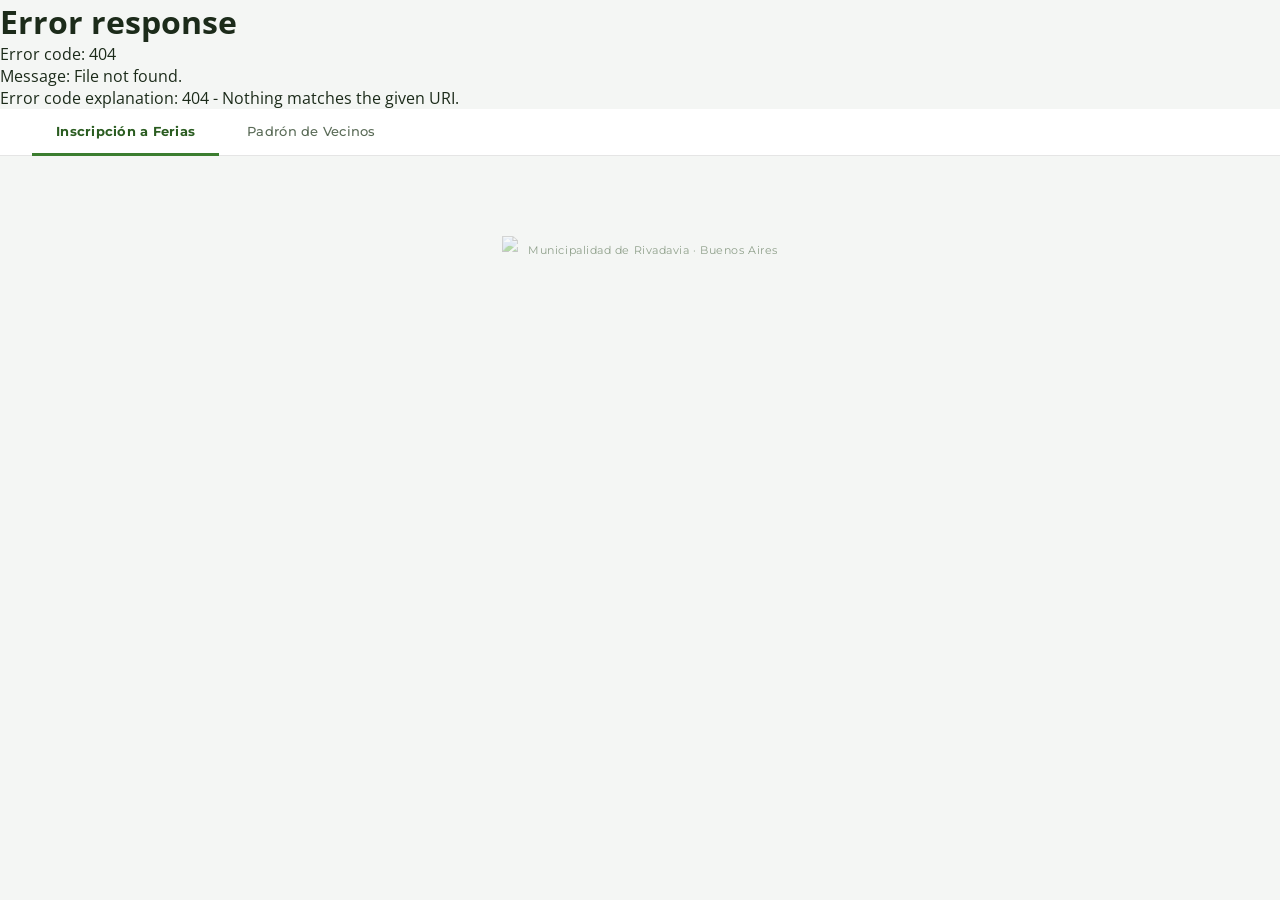
==== frontend/index.html @ a5fcb139 "fix: HTML modularization" ====
<!DOCTYPE html>
<html lang="es">
<head>
    <meta charset="UTF-8" />
    <meta name="viewport" content="width=device-width, initial-scale=1.0" />
    <title>Sistema de Gestión Municipal — Rivadavia</title>

    <link rel="stylesheet" href="styles.css">
    <link rel="icon" type="image/png" href="/static/logo.png"/>

    <link rel="preconnect" href="https://fonts.googleapis.com">
    <link href="https://fonts.googleapis.com/css2?family=Montserrat:wght@400;500;600;700&family=Open+Sans:wght@400;500;600&display=swap" rel="stylesheet">
</head>
<body>

<div id="header"></div>
<div id="tabs"></div>

<div class="content">
    <div id="feria"></div>
    <div id="padron"></div>
</div>

<div id="footer"></div>

<div class="toast" id="toast"></div>

<script src="js/main.js"></script>
</body>
</html>
---- frontend/styles.css ----
*, *::before, *::after { box-sizing: border-box; margin: 0; padding: 0; }

    :root {
        --verde: #3B7D2F;
        --verde-oscuro: #2a5c20;
        --verde-claro: #4e9e40;
        --verde-bg: #eaf3e7;
        --verde-border: #b5d9ae;
        --gris-bg: #f4f6f4;
        --gris-card: #ffffff;
        --gris-borde: rgba(0,0,0,0.10);
        --gris-borde-mid: rgba(0,0,0,0.16);
        --texto: #1c2b1a;
        --texto-sec: #5a6b57;
        --texto-ter: #8fa08b;
        --rojo: #c0392b;
        --rojo-bg: #fbeaea;
        --amber: #a05c00;
        --amber-bg: #fef3dc;
        --amber-border: #e8a020;
        --azul: #1a5f9a;
        --azul-bg: #e6f0fa;
        --radius: 10px;
        --radius-lg: 14px;
        --shadow: 0 2px 12px rgba(59,125,47,0.08);
        --font: 'Open Sans', sans-serif;
        --font-head: 'Montserrat', sans-serif;
    }

    body {
        font-family: var(--font);
        background: var(--gris-bg);
        color: var(--texto);
        min-height: 100vh;
    }

    /* ── HEADER ─────────────────────────────────────────────────────── */
    .header {
        background: #fff;
        border-bottom: 2px solid var(--verde);
        padding: 0 32px;
        display: flex;
        align-items: center;
        justify-content: space-between;
        position: sticky;
        top: 0;
        z-index: 50;
        min-height: 72px;
    }
    .header-brand {
        display: flex;
        align-items: center;
        gap: 16px;
    }
    .header-logo {
        height: 54px;
        width: auto;
        display: block;
    }
    .header-divider {
        width: 1px;
        height: 36px;
        background: var(--gris-borde);
    }
    .header-text h1 {
        font-family: var(--font-head);
        font-size: 15px;
        font-weight: 700;
        color: var(--verde-oscuro);
        letter-spacing: 0.01em;
    }
    .header-text p {
        font-size: 11.5px;
        color: var(--texto-sec);
        margin-top: 2px;
        font-weight: 500;
    }
    .header-badge {
        font-family: var(--font-head);
        font-size: 11px;
        font-weight: 600;
        background: var(--verde-bg);
        color: var(--verde);
        padding: 4px 12px;
        border-radius: 20px;
        border: 1px solid var(--verde-border);
        letter-spacing: 0.04em;
        text-transform: uppercase;
    }

    /* ── TABS ────────────────────────────────────────────────────────── */
    .tab-bar {
        background: #fff;
        border-bottom: 1px solid var(--gris-borde);
        display: flex;
        padding: 0 32px;
        gap: 4px;
    }
    .tab-btn {
        padding: 14px 24px;
        font-size: 13px;
        font-weight: 500;
        font-family: var(--font-head);
        color: var(--texto-sec);
        border: none; 
        background: none;
        cursor: pointer;
        border-bottom: 3px solid transparent;
        margin-bottom: -1px;
        transition: all 0.18s;
        display: flex;
        align-items: center;
        gap: 8px;
        letter-spacing: 0.02em;
    }
    .tab-btn:hover { color: var(--verde); }
    .tab-btn.active {
        color: var(--verde-oscuro);
        border-bottom-color: var(--verde);
        font-weight: 700;
    }
    .tab-icon {
        width: 16px; height: 16px;
        opacity: 0.7;
    }
    .tab-btn.active .tab-icon { opacity: 1; }

    /* ── CONTENIDO ───────────────────────────────────────────────────── */
    .content { padding: 28px 32px; max-width: 920px; margin: 0 auto; }

    /* ── FORM CARD ───────────────────────────────────────────────────── */
    .form-card {
        background: var(--gris-card);
        border: 1px solid var(--gris-borde);
        border-top: 3px solid var(--verde);
        border-radius: var(--radius-lg);
        overflow: hidden;
        box-shadow: var(--shadow);
    }

    .section-header {
        padding: 16px 24px;
        border-bottom: 1px solid var(--gris-borde);
        display: flex;
        align-items: center;
        gap: 12px;
        background: linear-gradient(to right, var(--verde-bg), #fff);
    }
    .section-badge {
        font-family: var(--font-head);
        font-size: 11px;
        font-weight: 700;
        padding: 3px 10px;
        border-radius: 20px;
        background: var(--verde);
        color: #fff;
        letter-spacing: 0.05em;
        text-transform: uppercase;
    }
    .section-title {
        font-family: var(--font-head);
        font-size: 15px;
        font-weight: 600;
        color: var(--verde-oscuro);
    }

    .form-body { padding: 24px; }

    /* ── BÚSQUEDA DNI ────────────────────────────────────────────────── */
    .search-box { position: relative; margin-bottom: 22px; }
    .field-label {
        font-size: 12.5px;
        font-weight: 600;
        color: var(--texto-sec);
        margin-bottom: 6px;
        display: flex;
        align-items: center;
        gap: 5px;
        font-family: var(--font-head);
    }
    .required-star { color: var(--rojo); font-size: 12px; }
    .search-input-wrap { position: relative; }
    .search-icon {
        position: absolute;
        left: 11px; top: 50%;
        transform: translateY(-50%);
        color: var(--texto-ter);
        pointer-events: none;
        display: flex;
    }
    .search-input {
        width: 100%;
        padding: 10px 11px 10px 36px;
        font-size: 14px;  
        border: 1.5px solid var(--gris-borde-mid);
        border-radius: var(--radius);
        background: #fff;
        color: var(--texto);
        outline: none;
        transition: border-color 0.15s, box-shadow 0.15s;
        font-family: 'Courier New', monospace;
        letter-spacing: 0.05em;
    }
    .search-input:focus {
        border-color: var(--verde);
        box-shadow: 0 0 0 3px rgba(59,125,47,0.12);
    }
    .search-spinner {
        position: absolute;
        right: 11px; top: 50%;
        transform: translateY(-50%);
        display: none;
    }
    .search-spinner.visible { display: block; }
    .spinner {
        width: 15px; height: 15px;
        border: 2px solid var(--gris-borde);
        border-top-color: var(--verde);
        border-radius: 50%;
        animation: spin 0.6s linear infinite;
    }
    @keyframes spin { to { transform: rotate(360deg); } }

    .dropdown {
        position: absolute;
        top: calc(100% + 4px);
        left: 0; right: 0;
        background: #fff;
        border: 1px solid var(--gris-borde-mid);
        border-radius: var(--radius);
        z-index: 200;
        overflow: hidden;
        display: none;
        box-shadow: 0 6px 20px rgba(0,0,0,0.10);
    }
    .dropdown.open { display: block; }
    .dropdown-item {
        padding: 11px 16px;
        cursor: pointer;
        display: flex;
        align-items: center;
        justify-content: space-between;
        transition: background 0.1s;
    }
    .dropdown-item:hover { background: var(--verde-bg); }
    .dropdown-item + .dropdown-item { border-top: 1px solid var(--gris-borde); }
    .dni-label { font-size: 13px; font-weight: 600; color: var(--texto); font-family: 'Courier New', monospace; }
    .name-label { font-size: 12px; color: var(--texto-sec); margin-top: 1px; }
    .select-hint { font-size: 11px; color: var(--verde); font-weight: 600; }
    .dropdown-empty { padding: 12px 16px; font-size: 13px; color: var(--texto-ter); }

    /* ── STATUS BANNER ───────────────────────────────────────────────── */
    .status-banner {
        margin-bottom: 18px;
        padding: 10px 14px;
        border-radius: var(--radius);
        font-size: 13px;
        display: none;
        align-items: center;
        gap: 9px;
        font-weight: 500;
    }
    .status-banner.update-mode {
        display: flex;
        background: var(--amber-bg);
        color: var(--amber);
        border: 1px solid var(--amber-border);
    }
    .status-banner.new-mode {
        display: flex;
        background: var(--verde-bg);
        color: var(--verde-oscuro);
        border: 1px solid var(--verde-border);
    }

    /* ── FIELDS ──────────────────────────────────────────────────────── */
    .fields-grid {
        display: grid;
        grid-template-columns: 1fr 1fr;
        gap: 16px;
    }
    .field-full { grid-column: 1 / -1; }
    .field-group { display: flex; flex-direction: column; gap: 6px; }

    .field-input, .field-select, .field-textarea {
        padding: 10px 12px;
        font-size: 13.5px;
        border: 1.5px solid var(--gris-borde-mid);
        border-radius: var(--radius);
        background: #fff;
        color: var(--texto);
        outline: none;
        transition: border-color 0.15s, box-shadow 0.15s;
        font-family: var(--font);
        width: 100%;
    }
    .field-input:focus, .field-select:focus, .field-textarea:focus {
        border-color: var(--verde);
        box-shadow: 0 0 0 3px rgba(59,125,47,0.12);
    }
    .field-input.optional, .field-select.optional, .field-textarea.optional {
        border-style: dashed;
        background: #fafbfa;
    }
    .field-textarea { resize: vertical; min-height: 88px; }

    .opt-tag { 
        font-size: 10px;
        color: var(--texto-ter);
        background: var(--gris-bg);
        padding: 1px 7px;
        border-radius: 4px;
        font-weight: 500;
        font-family: var(--font);
    }

    .checkbox-row {
        display: flex;
        align-items: center;
        gap: 10px;
        padding: 10px 13px;
        border: 1.5px solid var(--gris-borde-mid);
        border-radius: var(--radius);
        cursor: pointer;
        transition: background 0.12s, border-color 0.12s;
        user-select: none;
    }
    .checkbox-row:hover { background: var(--verde-bg); border-color: var(--verde-border); }
    .checkbox-row input[type=checkbox] { width: 16px; height: 16px; cursor: pointer; accent-color: var(--verde); }
    .checkbox-label { font-size: 13px; color: var(--texto); font-weight: 500; }

    .divider { margin: 22px 0; border: none; border-top: 1px solid var(--gris-borde); }
    .sub-section-label {
        font-family: var(--font-head);
        font-size: 10.5px;
        font-weight: 700;
        color: var(--verde);
        text-transform: uppercase;
        letter-spacing: 0.10em;
        margin-bottom: 14px;
        display: flex;
        align-items: center;
        gap: 8px;
    }
    .sub-section-label::after {
        content: '';
        flex: 1;
        height: 1px;
        background: var(--verde-border);
        opacity: 0.5;
    }

    /* ── FOOTER ──────────────────────────────────────────────────────── */
    .form-footer {
        padding: 16px 24px;
        border-top: 1px solid var(--gris-borde);
        display: flex;
        align-items: center;
        justify-content: space-between;
        background: linear-gradient(to right, var(--verde-bg), #f8faf8);
    }
    .footer-note { font-size: 12px; color: var(--texto-ter); display: flex; align-items: center; gap: 6px; }
    .btn-group { display: flex; gap: 10px; }

    .btn {
        padding: 9px 22px;
        font-size: 13px;
        font-weight: 600;
        font-family: var(--font-head);
        border-radius: var(--radius);
        cursor: pointer;
        border: 1.5px solid var(--gris-borde-mid);
        transition: all 0.15s;
        letter-spacing: 0.02em;
    }
    .btn:active { transform: scale(0.97); }
    .btn-ghost { background: #fff; color: var(--texto-sec); }
    .btn-ghost:hover { background: var(--gris-bg); color: var(--texto); border-color: var(--gris-borde-mid); }
    .btn-primary {
        background: var(--verde);
        color: #fff;
        border-color: var(--verde);
        box-shadow: 0 2px 8px rgba(59,125,47,0.25);
    }
    .btn-primary:hover { background: var(--verde-oscuro); border-color: var(--verde-oscuro); }
    .btn-update {
        background: var(--amber);
        color: #fff;
        border-color: var(--amber);
        box-shadow: 0 2px 8px rgba(160,92,0,0.22);
    }
    .btn-update:hover { filter: brightness(0.9); }
    .btn:disabled { opacity: 0.55; cursor: not-allowed; transform: none; }

    /* ── TOAST ───────────────────────────────────────────────────────── */
    .toast {
        position: fixed;
        bottom: 28px; right: 28px;
        padding: 12px 20px;
        border-radius: var(--radius);
        font-size: 13px;
        font-weight: 600;
        display: none;
        align-items: center;
        gap: 10px;
        z-index: 999;
        max-width: 360px;
        animation: slideIn 0.22s ease;
        box-shadow: 0 4px 20px rgba(0,0,0,0.18);
    }
    .toast.show { display: flex; }
    .toast.success { background: var(--verde-oscuro); color: #d4edca; }
    .toast.error { background: #7b1e1e; color: #fbe8e8; }
    @keyframes slideIn { from { opacity: 0; transform: translateY(12px); } to { opacity: 1; transform: translateY(0); } }

    /* ── PANEL ───────────────────────────────────────────────────────── */
    .panel { display: none; }
    .panel.active { display: block; }

    /* ── ESCUDO WATERMARK ────────────────────────────────────────────── */
    .footer-branding {
        text-align: center;
        padding: 24px;
        color: var(--texto-ter);
        font-size: 11px;
        font-family: var(--font-head);
        letter-spacing: 0.05em;
        display: flex;
        align-items: center;
        justify-content: center;
        gap: 10px;
    }
    .footer-branding img { height: 28px; opacity: 0.4; }

    @media (max-width: 640px) {
        .fields-grid { grid-template-columns: 1fr; }
        .field-full { grid-column: 1; }
        .content { padding: 16px; }
        .header { padding: 12px 16px; }
        .tab-bar { padding: 0 16px; }
        .tab-btn { padding: 12px 14px; font-size: 12px; }
        .form-footer { flex-direction: column; gap: 14px; align-items: flex-start; }
        .header-badge { display: none; }
    }
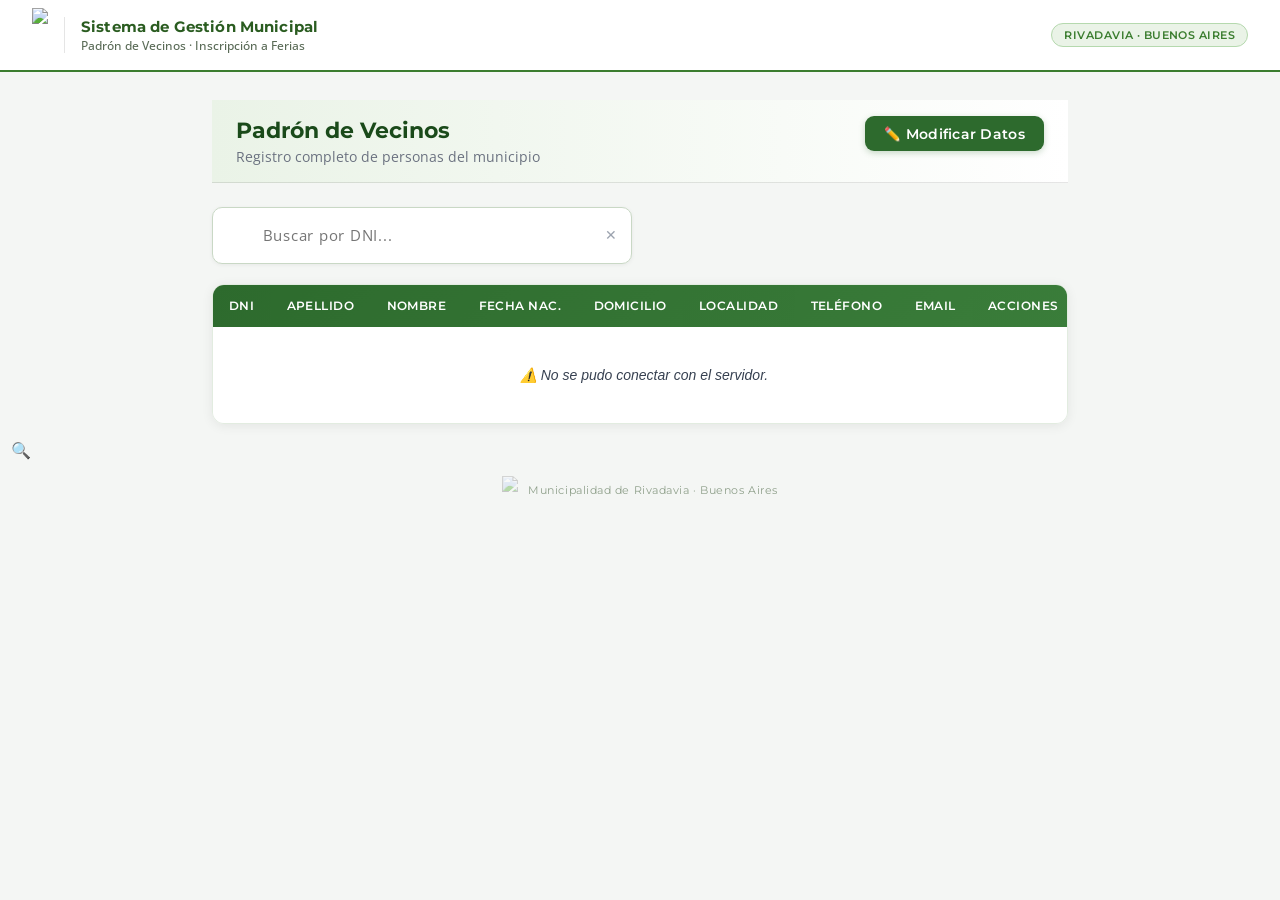
==== commit fb49000b: "fix: Creacion de nueva pagina principal con tabla de datos" ====
--- a/frontend/index.html
+++ b/frontend/index.html
@@ -5,8 +5,8 @@
     <meta name="viewport" content="width=device-width, initial-scale=1.0" />
     <title>Sistema de Gestión Municipal — Rivadavia</title>
 
-    <link rel="stylesheet" href="styles.css">
-    <link rel="icon" type="image/png" href="/static/logo.png"/>
+    <link rel="stylesheet" href="/frontend/styles.css">
+    <link rel="icon" type="image/png" href="/frontend/logo.png"/>
 
     <link rel="preconnect" href="https://fonts.googleapis.com">
     <link href="https://fonts.googleapis.com/css2?family=Montserrat:wght@400;500;600;700&family=Open+Sans:wght@400;500;600&display=swap" rel="stylesheet">
@@ -14,7 +14,7 @@
 <body>
 
 <div id="header"></div>
-<div id="tabs"></div>
+
 
 <div class="content">
     <div id="feria"></div>
@@ -25,6 +25,6 @@
 
 <div class="toast" id="toast"></div>
 
-<script src="js/main.js"></script>
+<script src="/frontend/js/main.js"></script>
 </body>
 </html>
--- a/frontend/styles.css
+++ b/frontend/styles.css
@@ -443,3 +443,339 @@
         .form-footer { flex-direction: column; gap: 14px; align-items: flex-start; }
         .header-badge { display: none; }
     }
+/* =============================================
+   ESTILOS ADICIONALES — PADRÓN (agregar a styles.css)
+   ============================================= */
+
+/* --- Encabezado de sección con botón derecho --- */
+.section-header {
+    display: flex;
+    align-items: flex-start;
+    justify-content: space-between;
+    gap: 1rem;
+    margin-bottom: 1.5rem;
+    flex-wrap: wrap;
+}
+
+.section-title-block {}
+
+.section-title {
+    font-family: 'Montserrat', sans-serif;
+    font-size: 1.4rem;
+    font-weight: 700;
+    color: #1a4a1a;
+    margin: 0 0 0.2rem;
+}
+
+.section-subtitle {
+    font-size: 0.85rem;
+    color: #6b7280;
+    margin: 0;
+}
+
+/* --- Barra de búsqueda --- */
+.search-bar-wrapper {
+    display: flex;
+    align-items: center;
+    gap: 1rem;
+    margin-bottom: 1.25rem;
+    flex-wrap: wrap;
+}
+
+.search-input-group {
+    display: flex;
+    align-items: center;
+    background: #fff;
+    border: 1.5px solid #c9d8c5;
+    border-radius: 10px;
+    padding: 0.45rem 0.85rem;
+    gap: 0.5rem;
+    flex: 1;
+    max-width: 420px;
+    box-shadow: 0 1px 4px rgba(0,0,0,0.06);
+    transition: border-color 0.2s;
+}
+
+.search-input-group:focus-within {
+    border-color: #3a7d3a;
+    box-shadow: 0 0 0 3px rgba(58,125,58,0.12);
+}
+
+.search-icon { font-size: 1rem; color: #6b7280; }
+
+.search-input {
+    border: none;
+    outline: none;
+    background: transparent;
+    font-size: 0.95rem;
+    font-family: 'Open Sans', sans-serif;
+    color: #1f2937;
+    flex: 1;
+    min-width: 0;
+}
+
+.search-clear {
+    background: none;
+    border: none;
+    cursor: pointer;
+    color: #9ca3af;
+    font-size: 0.85rem;
+    padding: 0;
+    line-height: 1;
+    transition: color 0.15s;
+}
+.search-clear:hover { color: #ef4444; }
+
+.search-count {
+    font-size: 0.82rem;
+    color: #6b7280;
+    white-space: nowrap;
+    font-family: 'Open Sans', sans-serif;
+}
+
+/* --- Tabla de datos --- */
+.table-wrapper {
+    overflow-x: auto;
+    border-radius: 12px;
+    box-shadow: 0 2px 12px rgba(0,0,0,0.07);
+    border: 1px solid #e2ece0;
+}
+
+.data-table {
+    width: 100%;
+    border-collapse: collapse;
+    font-family: 'Open Sans', sans-serif;
+    font-size: 0.875rem;
+    background: #fff;
+}
+
+.data-table thead {
+    background: linear-gradient(135deg, #2d6a2d, #3a7d3a);
+    color: #fff;
+    position: sticky;
+    top: 0;
+    z-index: 1;
+}
+
+.data-table thead th {
+    padding: 0.85rem 1rem;
+    text-align: left;
+    font-weight: 600;
+    font-family: 'Montserrat', sans-serif;
+    font-size: 0.78rem;
+    letter-spacing: 0.04em;
+    text-transform: uppercase;
+    white-space: nowrap;
+}
+
+.data-table tbody tr {
+    border-bottom: 1px solid #f0f4ef;
+    transition: background 0.12s;
+}
+
+.data-table tbody tr:last-child { border-bottom: none; }
+
+.data-table tbody tr:hover { background: #f4faf4; }
+
+.data-table tbody td {
+    padding: 0.75rem 1rem;
+    color: #374151;
+    vertical-align: middle;
+}
+
+.table-loading,
+.table-empty {
+    text-align: center;
+    padding: 2.5rem 1rem !important;
+    color: #9ca3af;
+    font-style: italic;
+}
+
+/* DNI badge */
+.dni-badge {
+    background: #e8f5e8;
+    color: #1a4a1a;
+    border: 1px solid #c9d8c5;
+    border-radius: 6px;
+    padding: 0.2rem 0.55rem;
+    font-weight: 600;
+    font-family: 'Montserrat', sans-serif;
+    font-size: 0.82rem;
+    letter-spacing: 0.03em;
+}
+
+/* Botón editar en fila */
+.btn-row-edit {
+    background: none;
+    border: 1.5px solid #c9d8c5;
+    border-radius: 7px;
+    padding: 0.3rem 0.55rem;
+    cursor: pointer;
+    font-size: 0.9rem;
+    transition: background 0.15s, border-color 0.15s;
+    color: #3a7d3a;
+}
+.btn-row-edit:hover {
+    background: #e8f5e8;
+    border-color: #3a7d3a;
+}
+
+/* Spinner de carga */
+.spinner {
+    display: inline-block;
+    width: 16px; height: 16px;
+    border: 2px solid #c9d8c5;
+    border-top-color: #3a7d3a;
+    border-radius: 50%;
+    animation: spin 0.7s linear infinite;
+    vertical-align: middle;
+    margin-right: 0.4rem;
+}
+@keyframes spin { to { transform: rotate(360deg); } }
+
+/* --- Formulario --- */
+.form-card {
+    background: #fff;
+    border: 1px solid #e2ece0;
+    border-radius: 14px;
+    padding: 1.75rem;
+    box-shadow: 0 2px 12px rgba(0,0,0,0.07);
+    max-width: 780px;
+}
+
+.form-group {
+    display: flex;
+    flex-direction: column;
+    gap: 0.35rem;
+    margin-bottom: 1rem;
+}
+
+.form-row {
+    display: grid;
+    grid-template-columns: 1fr 1fr;
+    gap: 1rem;
+}
+
+@media (max-width: 560px) { .form-row { grid-template-columns: 1fr; } }
+
+.form-label {
+    font-family: 'Montserrat', sans-serif;
+    font-size: 0.8rem;
+    font-weight: 600;
+    color: #374151;
+    text-transform: uppercase;
+    letter-spacing: 0.04em;
+}
+
+.form-input {
+    border: 1.5px solid #d1d5db;
+    border-radius: 8px;
+    padding: 0.55rem 0.85rem;
+    font-size: 0.95rem;
+    font-family: 'Open Sans', sans-serif;
+    color: #1f2937;
+    background: #fafafa;
+    transition: border-color 0.2s, box-shadow 0.2s;
+    outline: none;
+}
+
+.form-input:focus {
+    border-color: #3a7d3a;
+    box-shadow: 0 0 0 3px rgba(58,125,58,0.12);
+    background: #fff;
+}
+
+/* --- Botones de acción del formulario --- */
+.form-actions {
+    display: flex;
+    gap: 0.75rem;
+    flex-wrap: wrap;
+    margin-top: 1.5rem;
+}
+
+.btn {
+    display: inline-flex;
+    align-items: center;
+    gap: 0.4rem;
+    padding: 0.6rem 1.2rem;
+    border: none;
+    border-radius: 9px;
+    font-family: 'Montserrat', sans-serif;
+    font-size: 0.85rem;
+    font-weight: 600;
+    cursor: pointer;
+    transition: background 0.18s, transform 0.1s, box-shadow 0.18s;
+    white-space: nowrap;
+    text-decoration: none;
+}
+
+.btn:active { transform: scale(0.97); }
+
+.btn:disabled {
+    opacity: 0.45;
+    cursor: not-allowed;
+    transform: none;
+}
+
+.btn-primary {
+    background: #2d6a2d;
+    color: #fff;
+    box-shadow: 0 2px 6px rgba(45,106,45,0.25);
+}
+.btn-primary:hover:not(:disabled) { background: #1f4e1f; }
+
+.btn-secondary {
+    background: #fff;
+    color: #2d6a2d;
+    border: 1.5px solid #2d6a2d;
+}
+.btn-secondary:hover:not(:disabled) { background: #e8f5e8; }
+
+.btn-success {
+    background: #16a34a;
+    color: #fff;
+    box-shadow: 0 2px 6px rgba(22,163,74,0.25);
+}
+.btn-success:hover:not(:disabled) { background: #15803d; }
+
+.btn-danger {
+    background: #dc2626;
+    color: #fff;
+    box-shadow: 0 2px 6px rgba(220,38,38,0.2);
+}
+.btn-danger:hover:not(:disabled) { background: #b91c1c; }
+
+/* --- Status message del form --- */
+.form-status {
+    margin-top: 1rem;
+    padding: 0.65rem 1rem;
+    border-radius: 8px;
+    font-size: 0.875rem;
+    font-family: 'Open Sans', sans-serif;
+    min-height: 0;
+    transition: all 0.2s;
+}
+.form-status:empty { display: none; }
+.form-status.success { background: #dcfce7; color: #166534; border: 1px solid #bbf7d0; }
+.form-status.error   { background: #fee2e2; color: #991b1b; border: 1px solid #fecaca; }
+.form-status.info    { background: #eff6ff; color: #1e40af; border: 1px solid #bfdbfe; }
+
+/* --- Toast --- */
+.toast {
+    position: fixed;
+    bottom: 2rem;
+    right: 2rem;
+    background: #1f2937;
+    color: #fff;
+    padding: 0.75rem 1.25rem;
+    border-radius: 10px;
+    font-family: 'Open Sans', sans-serif;
+    font-size: 0.9rem;
+    box-shadow: 0 4px 16px rgba(0,0,0,0.2);
+    opacity: 0;
+    transform: translateY(12px);
+    transition: opacity 0.3s, transform 0.3s;
+    pointer-events: none;
+    z-index: 9999;
+}
+.toast.show { opacity: 1; transform: translateY(0); }
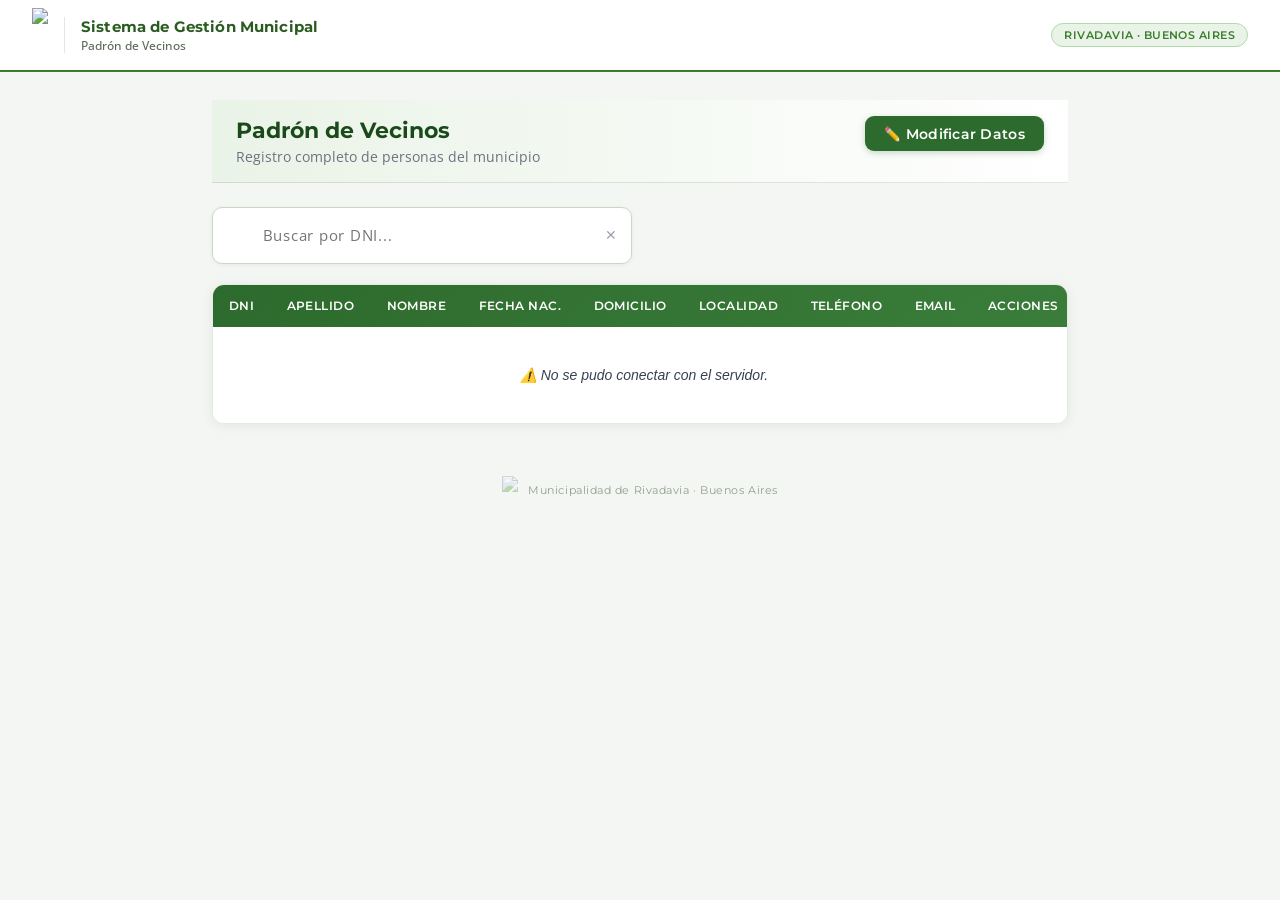
==== commit 531ff96d: "fix: archivos grandes subdivididos y cambio de IP de la base de datos" ====
--- a/frontend/index.html
+++ b/frontend/index.html
@@ -25,6 +25,11 @@
 
 <div class="toast" id="toast"></div>
 
-<script src="/frontend/js/main.js"></script>
+<script src="/frontend/js/state.js"></script>
+<script src="/frontend/js/utils.js"></script>
+<script src="/frontend/js/components.js"></script>
+<script src="/frontend/js/tabs.js"></script>
+<script src="/frontend/js/padron-table.js"></script>
+<script src="/frontend/js/padron-form.js"></script>
 </body>
 </html>
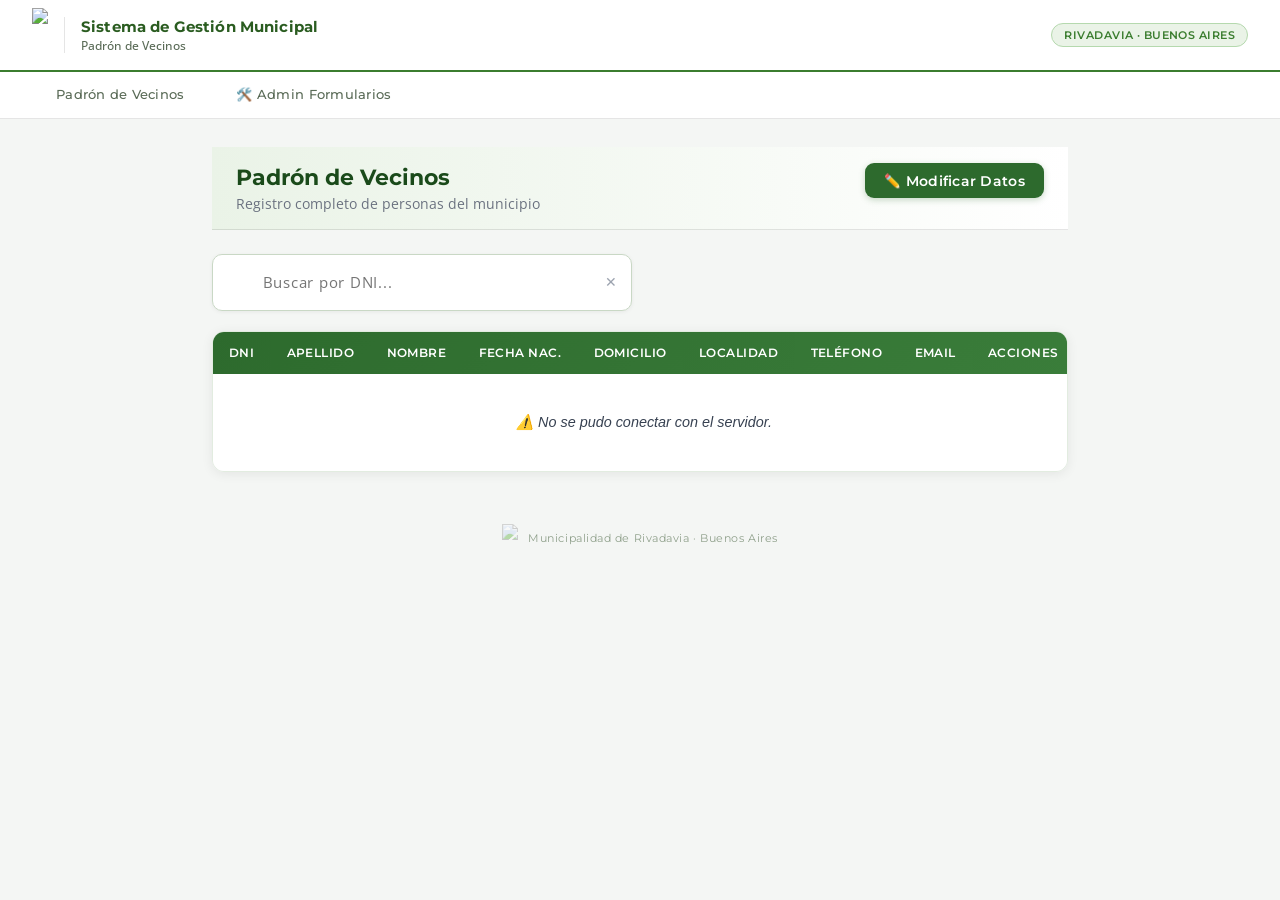
==== commit 0a9197cb: "fix: eliminacion de feria y creacion de formulario dinamico" ====
--- a/frontend/index.html
+++ b/frontend/index.html
@@ -14,22 +14,24 @@
 <body>
 
 <div id="header"></div>
-
+<div id="tabs"></div>
 
 <div class="content">
-    <div id="feria"></div>
     <div id="padron"></div>
+    <div id="admin"></div>
 </div>
 
 <div id="footer"></div>
 
 <div class="toast" id="toast"></div>
 
+<script src="/frontend/js/form-schema.js"></script>
 <script src="/frontend/js/state.js"></script>
 <script src="/frontend/js/utils.js"></script>
 <script src="/frontend/js/components.js"></script>
 <script src="/frontend/js/tabs.js"></script>
 <script src="/frontend/js/padron-table.js"></script>
 <script src="/frontend/js/padron-form.js"></script>
+<script src="/frontend/js/admin-forms.js"></script>
 </body>
 </html>
--- a/frontend/styles.css
+++ b/frontend/styles.css
@@ -779,3 +779,652 @@
     z-index: 9999;
 }
 .toast.show { opacity: 1; transform: translateY(0); }
+
+/* =============================================
+   FORMULARIO DINÁMICO — Secciones, validación, autocompletado
+   ============================================= */
+
+.form-section {
+    margin-bottom: 1.25rem;
+    border: 1px solid #e2ece0;
+    border-radius: 12px;
+    overflow: hidden;
+    background: #fff;
+}
+
+.form-section-header {
+    display: flex;
+    align-items: center;
+    justify-content: space-between;
+    padding: 0.85rem 1.25rem;
+    background: linear-gradient(135deg, #f0f7f0, #fff);
+    cursor: pointer;
+    user-select: none;
+    transition: background 0.15s;
+}
+
+.form-section-header:hover {
+    background: linear-gradient(135deg, #e4f0e4, #f8faf8);
+}
+
+.form-section-title {
+    font-family: 'Montserrat', sans-serif;
+    font-size: 0.95rem;
+    font-weight: 600;
+    color: #2d6a2d;
+    display: flex;
+    align-items: center;
+    gap: 0.5rem;
+    margin: 0;
+}
+
+.form-section-icon {
+    font-size: 1.1rem;
+}
+
+.form-section-toggle {
+    font-size: 0.75rem;
+    color: #6b7280;
+    transition: transform 0.2s;
+}
+
+.form-section-body {
+    padding: 1.25rem;
+    transition: all 0.2s;
+}
+
+.section-collapsed .form-section-body {
+    display: none;
+}
+
+.form-row-group {
+    display: flex;
+    flex-direction: column;
+    gap: 1rem;
+}
+
+.form-row-group .form-row {
+    display: grid;
+    grid-template-columns: 1fr 1fr;
+    gap: 1rem;
+}
+
+@media (max-width: 560px) {
+    .form-row-group .form-row { grid-template-columns: 1fr; }
+}
+
+.field-hidden {
+    display: none !important;
+}
+
+.input-wrapper {
+    position: relative;
+}
+
+.input-error {
+    border-color: #dc2626 !important;
+    background: #fef2f2 !important;
+}
+
+.input-error:focus {
+    box-shadow: 0 0 0 3px rgba(220,38,38,0.12) !important;
+}
+
+.field-error {
+    font-size: 0.75rem;
+    color: #dc2626;
+    min-height: 0.9rem;
+    margin-top: 0.15rem;
+    font-family: 'Open Sans', sans-serif;
+}
+
+.autocomplete-dropdown {
+    position: absolute;
+    top: calc(100% + 4px);
+    left: 0;
+    right: 0;
+    background: #fff;
+    border: 1px solid #d1d5db;
+    border-radius: 8px;
+    box-shadow: 0 4px 12px rgba(0,0,0,0.1);
+    z-index: 100;
+    display: none;
+    max-height: 200px;
+    overflow-y: auto;
+}
+
+.autocomplete-item {
+    padding: 0.6rem 0.85rem;
+    cursor: pointer;
+    font-size: 0.9rem;
+    color: #374151;
+    transition: background 0.1s;
+    font-family: 'Open Sans', sans-serif;
+}
+
+.autocomplete-item:hover {
+    background: #f0f7f0;
+}
+
+.autocomplete-item + .autocomplete-item {
+    border-top: 1px solid #f0f4ef;
+}
+
+.autocomplete-item mark {
+    background: #fef3dc;
+    color: #a05c00;
+    font-weight: 600;
+    padding: 0 1px;
+    border-radius: 2px;
+}
+
+.checkbox-label {
+    display: flex;
+    align-items: center;
+    gap: 0.5rem;
+    cursor: pointer;
+    padding: 0.6rem 0.85rem;
+    border: 1.5px solid #d1d5db;
+    border-radius: 8px;
+    transition: background 0.12s, border-color 0.12s;
+    user-select: none;
+    font-size: 0.9rem;
+    color: #374151;
+}
+
+.checkbox-label:hover {
+    background: #f0f7f0;
+    border-color: #3a7d3a;
+}
+
+.checkbox-label input[type="checkbox"] {
+    width: 16px;
+    height: 16px;
+    cursor: pointer;
+    accent-color: #3a7d3a;
+}
+
+.checkbox-text {
+    font-weight: 500;
+    font-family: 'Montserrat', sans-serif;
+    font-size: 0.85rem;
+}
+
+.form-checkbox-group {
+    margin-bottom: 0.5rem;
+}
+
+/* =============================================
+   PANEL ADMIN DE FORMULARIOS
+   ============================================= */
+
+/* Grid de formularios */
+.forms-grid {
+    display: grid;
+    grid-template-columns: repeat(auto-fill, minmax(320px, 1fr));
+    gap: 1.25rem;
+    margin-top: 1rem;
+}
+
+.admin-form-card {
+    background: #fff;
+    border: 1px solid #e2ece0;
+    border-radius: 12px;
+    padding: 1.25rem;
+    cursor: pointer;
+    transition: all 0.2s;
+    position: relative;
+}
+
+.admin-form-card:hover {
+    border-color: #3a7d3a;
+    box-shadow: 0 4px 16px rgba(58,125,58,0.12);
+    transform: translateY(-2px);
+}
+
+.admin-form-card-header {
+    display: flex;
+    align-items: center;
+    justify-content: space-between;
+    margin-bottom: 0.5rem;
+}
+
+.admin-form-card-title {
+    font-family: 'Montserrat', sans-serif;
+    font-size: 1rem;
+    font-weight: 600;
+    color: #2d6a2d;
+    margin: 0;
+}
+
+.admin-form-card-badge {
+    background: #e8f5e8;
+    color: #2d6a2d;
+    font-size: 0.7rem;
+    font-weight: 600;
+    padding: 0.2rem 0.5rem;
+    border-radius: 10px;
+}
+
+.admin-form-card-desc {
+    font-size: 0.85rem;
+    color: #6b7280;
+    margin: 0.5rem 0;
+    line-height: 1.4;
+    display: -webkit-box;
+    -webkit-line-clamp: 2;
+    -webkit-box-orient: vertical;
+    overflow: hidden;
+}
+
+.admin-form-card-meta {
+    display: flex;
+    gap: 0.75rem;
+    font-size: 0.75rem;
+    color: #9ca3af;
+    margin-top: 0.75rem;
+    padding-top: 0.75rem;
+    border-top: 1px solid #f0f4ef;
+}
+
+.admin-form-card-actions {
+    position: absolute;
+    top: 0.75rem;
+    right: 0.75rem;
+    display: flex;
+    gap: 0.25rem;
+    opacity: 0;
+    transition: opacity 0.2s;
+}
+
+.admin-form-card:hover .admin-form-card-actions {
+    opacity: 1;
+}
+
+.btn-row-delete {
+    background: none;
+    border: none;
+    cursor: pointer;
+    font-size: 0.9rem;
+    padding: 0.25rem;
+    border-radius: 4px;
+    transition: background 0.15s;
+}
+
+.btn-row-delete:hover {
+    background: #fee2e2;
+}
+
+/* Layout del editor */
+.admin-editor-layout {
+    display: grid;
+    grid-template-columns: 1fr 1fr;
+    gap: 1.5rem;
+    margin-top: 1rem;
+    min-height: 600px;
+}
+
+@media (max-width: 1024px) {
+    .admin-editor-layout {
+        grid-template-columns: 1fr;
+    }
+}
+
+.editor-header-actions {
+    display: flex;
+    gap: 0.5rem;
+}
+
+/* Panel de configuración */
+.admin-config-panel {
+    display: flex;
+    flex-direction: column;
+    gap: 1rem;
+}
+
+.admin-config-section {
+    background: #fff;
+    border: 1px solid #e2ece0;
+    border-radius: 12px;
+    padding: 1.25rem;
+}
+
+.admin-config-section h3 {
+    font-family: 'Montserrat', sans-serif;
+    font-size: 0.9rem;
+    font-weight: 600;
+    color: #2d6a2d;
+    margin: 0 0 1rem 0;
+    padding-bottom: 0.5rem;
+    border-bottom: 1px solid #e2ece0;
+}
+
+.form-row {
+    display: grid;
+    grid-template-columns: 1fr 1fr;
+    gap: 1rem;
+}
+
+@media (max-width: 560px) {
+    .form-row { grid-template-columns: 1fr; }
+}
+
+/* Secciones del admin */
+.admin-section-block {
+    background: #f8faf8;
+    border: 1px solid #e2ece0;
+    border-radius: 8px;
+    margin-bottom: 0.75rem;
+    overflow: hidden;
+}
+
+.admin-section-header {
+    display: flex;
+    align-items: center;
+    justify-content: space-between;
+    padding: 0.75rem 1rem;
+    background: #f0f7f0;
+    border-bottom: 1px solid #e2ece0;
+}
+
+.admin-section-title-row {
+    display: flex;
+    align-items: center;
+    gap: 0.5rem;
+    flex: 1;
+}
+
+.admin-section-title-input {
+    flex: 1;
+    padding: 0.4rem 0.6rem;
+    border: 1px solid #d1d5db;
+    border-radius: 6px;
+    font-size: 0.85rem;
+    font-family: 'Montserrat', sans-serif;
+    font-weight: 500;
+}
+
+.admin-section-title-input:focus {
+    outline: none;
+    border-color: #3a7d3a;
+    box-shadow: 0 0 0 2px rgba(58,125,58,0.1);
+}
+
+.admin-section-icon-input {
+    padding: 0.4rem;
+    border: 1px solid #d1d5db;
+    border-radius: 6px;
+    font-size: 1rem;
+    text-align: center;
+}
+
+.admin-section-actions {
+    display: flex;
+    align-items: center;
+    gap: 0.5rem;
+}
+
+.checkbox-sm {
+    font-size: 0.75rem;
+    padding: 0.25rem 0.5rem;
+}
+
+.btn-icon {
+    background: none;
+    border: none;
+    cursor: pointer;
+    font-size: 0.85rem;
+    padding: 0.25rem;
+    border-radius: 4px;
+    transition: background 0.15s;
+}
+
+.btn-icon:hover {
+    background: #e8f5e8;
+}
+
+.btn-icon-danger:hover {
+    background: #fee2e2;
+}
+
+.admin-section-fields {
+    padding: 0.75rem 1rem;
+}
+
+.admin-field-item {
+    display: flex;
+    align-items: center;
+    gap: 0.5rem;
+    padding: 0.5rem 0.75rem;
+    background: #fff;
+    border: 1px solid #e8ece8;
+    border-radius: 6px;
+    margin-bottom: 0.5rem;
+    font-size: 0.8rem;
+}
+
+.admin-field-item:last-child {
+    margin-bottom: 0;
+}
+
+.admin-field-type-badge {
+    background: #e8f5e8;
+    color: #2d6a2d;
+    font-size: 0.65rem;
+    font-weight: 600;
+    padding: 0.15rem 0.4rem;
+    border-radius: 4px;
+    white-space: nowrap;
+}
+
+.admin-field-name {
+    font-family: monospace;
+    font-weight: 600;
+    color: #374151;
+}
+
+.admin-field-label {
+    color: #6b7280;
+    flex: 1;
+}
+
+.admin-field-required {
+    color: #e74c3c;
+    font-size: 0.65rem;
+    font-weight: 600;
+}
+
+.admin-field-actions {
+    display: flex;
+    gap: 0.25rem;
+}
+
+.admin-empty-hint {
+    text-align: center;
+    color: #9ca3af;
+    font-size: 0.85rem;
+    padding: 2rem;
+    font-style: italic;
+}
+
+/* Panel de preview */
+.admin-preview-panel {
+    background: #fff;
+    border: 1px solid #e2ece0;
+    border-radius: 12px;
+    display: flex;
+    flex-direction: column;
+    overflow: hidden;
+}
+
+.preview-header {
+    display: flex;
+    align-items: center;
+    justify-content: space-between;
+    padding: 0.85rem 1.25rem;
+    background: linear-gradient(135deg, #f0f7f0, #fff);
+    border-bottom: 1px solid #e2ece0;
+}
+
+.preview-header h3 {
+    font-family: 'Montserrat', sans-serif;
+    font-size: 0.9rem;
+    font-weight: 600;
+    color: #2d6a2d;
+    margin: 0;
+}
+
+.preview-actions {
+    display: flex;
+    gap: 0.5rem;
+    flex-wrap: wrap;
+}
+
+.btn-outline {
+    background: #fff;
+    color: #374151;
+    border: 1px solid #d1d5db;
+}
+
+.btn-outline:hover {
+    background: #f9fafb;
+}
+
+.preview-content {
+    flex: 1;
+    padding: 1.25rem;
+    overflow-y: auto;
+}
+
+.preview-placeholder {
+    text-align: center;
+    color: #9ca3af;
+    font-size: 0.9rem;
+    padding: 3rem 1rem;
+    font-style: italic;
+}
+
+.preview-form {
+    display: flex;
+    flex-direction: column;
+    gap: 1rem;
+}
+
+.preview-section {
+    border: 1px solid #e2ece0;
+    border-radius: 8px;
+    overflow: hidden;
+}
+
+.preview-section h4 {
+    font-family: 'Montserrat', sans-serif;
+    font-size: 0.85rem;
+    font-weight: 600;
+    color: #2d6a2d;
+    margin: 0;
+    padding: 0.65rem 1rem;
+    background: #f0f7f0;
+    border-bottom: 1px solid #e2ece0;
+}
+
+.preview-fields {
+    padding: 1rem;
+    display: flex;
+    flex-direction: column;
+    gap: 0.75rem;
+}
+
+.preview-field label {
+    display: block;
+    font-size: 0.75rem;
+    font-weight: 600;
+    color: #374151;
+    margin-bottom: 0.25rem;
+}
+
+.preview-input {
+    width: 100%;
+    padding: 0.5rem 0.75rem;
+    border: 1px solid #d1d5db;
+    border-radius: 6px;
+    font-size: 0.85rem;
+    background: #f9fafb;
+    color: #9ca3af;
+}
+
+/* Panel de estado de migración */
+.migration-status-panel {
+    border-top: 1px solid #e2ece0;
+    padding: 1rem;
+    background: #f8faf8;
+}
+
+.migration-result h4 {
+    font-family: 'Montserrat', sans-serif;
+    font-size: 0.85rem;
+    font-weight: 600;
+    color: #374151;
+    margin: 0 0 0.75rem 0;
+}
+
+.migration-success {
+    background: #dcfce7;
+    color: #166534;
+    padding: 0.5rem 0.75rem;
+    border-radius: 6px;
+    font-size: 0.8rem;
+    margin-bottom: 0.5rem;
+}
+
+.migration-info {
+    background: #eff6ff;
+    color: #1e40af;
+    padding: 0.5rem 0.75rem;
+    border-radius: 6px;
+    font-size: 0.8rem;
+    margin-bottom: 0.5rem;
+}
+
+.migration-warning {
+    background: #fef3c7;
+    color: #92400e;
+    padding: 0.5rem 0.75rem;
+    border-radius: 6px;
+    font-size: 0.8rem;
+    margin-bottom: 0.5rem;
+}
+
+.migration-error {
+    background: #fee2e2;
+    color: #991b1b;
+    padding: 0.5rem 0.75rem;
+    border-radius: 6px;
+    font-size: 0.8rem;
+}
+
+/* Botones pequeños */
+.btn-sm {
+    padding: 0.45rem 0.85rem;
+    font-size: 0.8rem;
+    border-radius: 6px;
+}
+
+/* Loading wrapper */
+.table-loading-wrapper {
+    text-align: center;
+    padding: 2rem;
+    color: #9ca3af;
+    display: flex;
+    align-items: center;
+    justify-content: center;
+    gap: 0.5rem;
+}
+
+/* Empty state */
+.table-empty {
+    text-align: center;
+    padding: 2rem;
+    color: #9ca3af;
+    font-size: 0.9rem;
+}
+
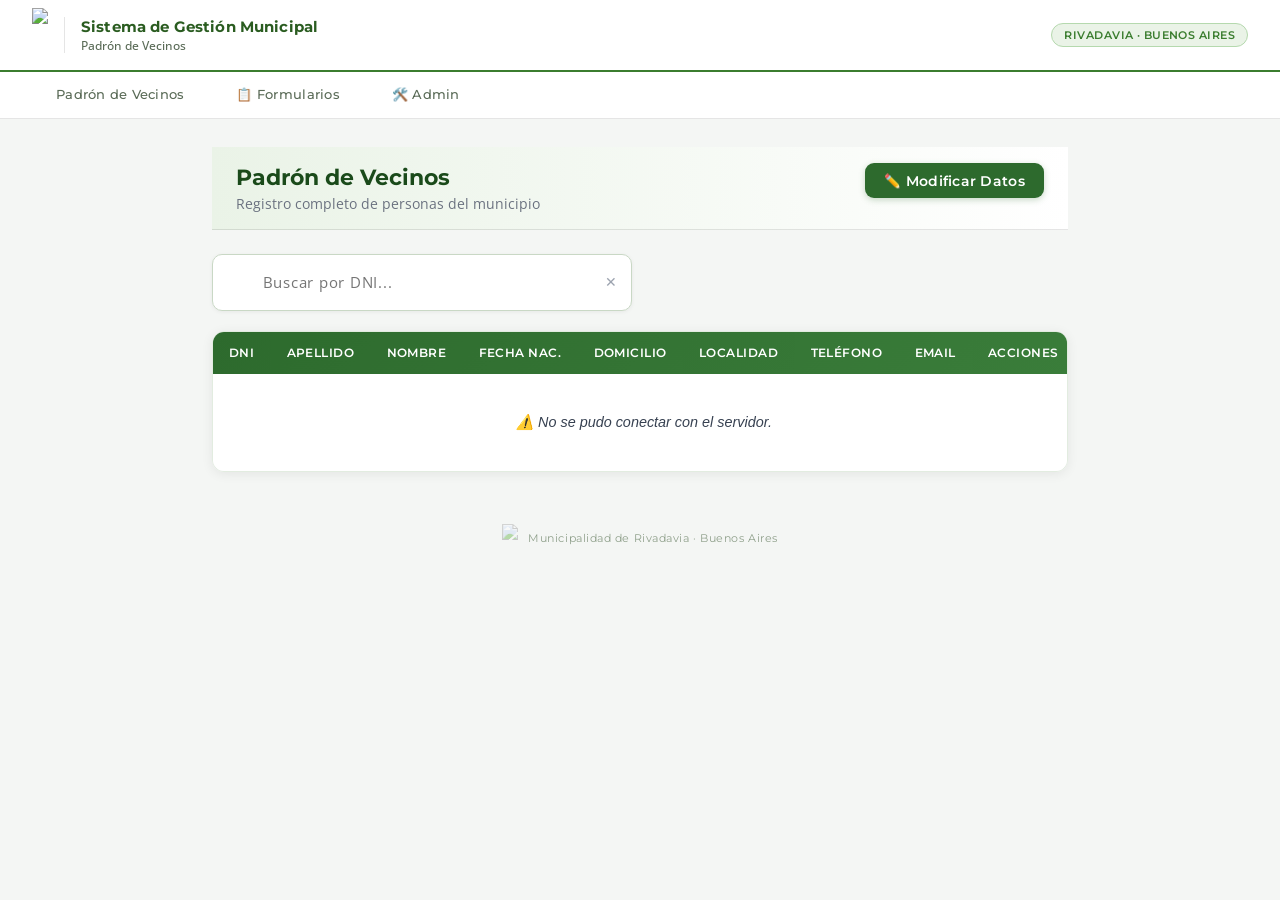
==== commit 95c96336: "fix: creacion de apartado formularios, y generacion de json" ====
--- a/frontend/index.html
+++ b/frontend/index.html
@@ -18,6 +18,7 @@
 
 <div class="content">
     <div id="padron"></div>
+    <div id="public-forms"></div>
     <div id="admin"></div>
 </div>
 
@@ -32,6 +33,7 @@
 <script src="/frontend/js/tabs.js"></script>
 <script src="/frontend/js/padron-table.js"></script>
 <script src="/frontend/js/padron-form.js"></script>
+<script src="/frontend/js/public-forms.js"></script>
 <script src="/frontend/js/admin-forms.js"></script>
 </body>
 </html>
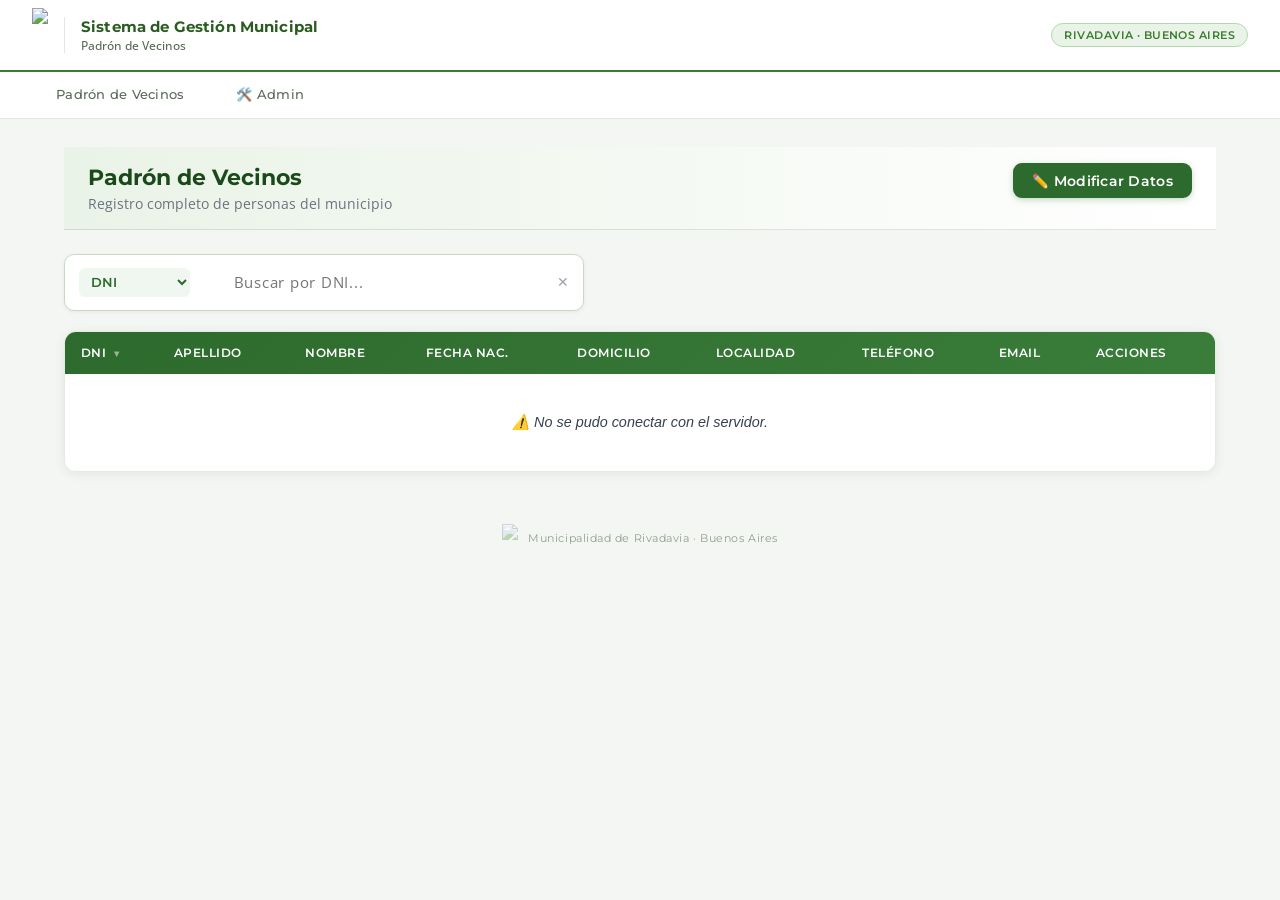
==== commit 2a10b940: "fix: correccion en la creacion de formularios" ====
--- a/frontend/index.html
+++ b/frontend/index.html
@@ -18,7 +18,6 @@
 
 <div class="content">
     <div id="padron"></div>
-    <div id="public-forms"></div>
     <div id="admin"></div>
 </div>
 
@@ -33,7 +32,6 @@
 <script src="/frontend/js/tabs.js"></script>
 <script src="/frontend/js/padron-table.js"></script>
 <script src="/frontend/js/padron-form.js"></script>
-<script src="/frontend/js/public-forms.js"></script>
 <script src="/frontend/js/admin-forms.js"></script>
 </body>
 </html>
--- a/frontend/styles.css
+++ b/frontend/styles.css
@@ -127,7 +127,7 @@
     .tab-btn.active .tab-icon { opacity: 1; }
 
     /* ── CONTENIDO ───────────────────────────────────────────────────── */
-    .content { padding: 28px 32px; max-width: 920px; margin: 0 auto; }
+    .content { padding: 28px 32px; max-width: 95%; margin: 0 auto; }
 
     /* ── FORM CARD ───────────────────────────────────────────────────── */
     .form-card {
@@ -491,7 +491,7 @@
     padding: 0.45rem 0.85rem;
     gap: 0.5rem;
     flex: 1;
-    max-width: 420px;
+    max-width: 520px;
     box-shadow: 0 1px 4px rgba(0,0,0,0.06);
     transition: border-color 0.2s;
 }
@@ -502,6 +502,20 @@
 }
 
 .search-icon { font-size: 1rem; color: #6b7280; }
+
+.search-column-select {
+    border: none;
+    outline: none;
+    background: #f0f7f0;
+    font-size: 0.82rem;
+    font-family: 'Montserrat', sans-serif;
+    font-weight: 600;
+    color: #2d6a2d;
+    padding: 0.35rem 0.5rem;
+    border-radius: 6px;
+    cursor: pointer;
+    min-width: 110px;
+}
 
 .search-input {
     border: none;
@@ -566,6 +580,64 @@
     letter-spacing: 0.04em;
     text-transform: uppercase;
     white-space: nowrap;
+}
+
+.sortable-th {
+    cursor: pointer;
+    user-select: none;
+    position: relative;
+}
+
+.sortable-th:hover {
+    background: rgba(255,255,255,0.12);
+}
+
+.sort-active-th {
+    background: rgba(255,255,255,0.15);
+}
+
+.sort-arrow {
+    font-size: 0.6rem;
+    margin-left: 4px;
+    opacity: 0.5;
+    display: inline-block;
+}
+
+.sort-active-th .sort-arrow {
+    opacity: 1;
+}
+
+.sort-dropdown {
+    position: fixed;
+    background: #fff;
+    border: 1px solid #d1d5db;
+    border-radius: 8px;
+    box-shadow: 0 6px 20px rgba(0,0,0,0.15);
+    z-index: 9999;
+    min-width: 150px;
+    overflow: hidden;
+}
+
+.sort-option {
+    padding: 0.6rem 1rem;
+    font-size: 0.85rem;
+    font-family: 'Open Sans', sans-serif;
+    color: #374151;
+    cursor: pointer;
+    display: flex;
+    align-items: center;
+    gap: 0.4rem;
+    transition: background 0.1s;
+}
+
+.sort-option:hover {
+    background: #f0f7f0;
+}
+
+.sort-option.sort-active {
+    background: #e8f5e8;
+    color: #2d6a2d;
+    font-weight: 600;
 }
 
 .data-table tbody tr {
@@ -1409,7 +1481,7 @@
     border-radius: 6px;
 }
 
-/* Loading wrapper */
+/* Loading wrapper (kept for forms list) */
 .table-loading-wrapper {
     text-align: center;
     padding: 2rem;
@@ -1420,7 +1492,7 @@
     gap: 0.5rem;
 }
 
-/* Empty state */
+/* Empty state (kept for forms list) */
 .table-empty {
     text-align: center;
     padding: 2rem;
@@ -1428,3 +1500,759 @@
     font-size: 0.9rem;
 }
 
+/* =============================================
+   GOOGLE FORMS-LIKE ADMIN EDITOR
+   ============================================= */
+
+/* Top bar */
+.gf-topbar {
+    display: flex;
+    align-items: center;
+    justify-content: space-between;
+    padding: 0.75rem 0;
+    margin-bottom: 1.25rem;
+    flex-wrap: wrap;
+    gap: 0.5rem;
+}
+
+.gf-topbar-left {
+    display: flex;
+    align-items: center;
+    gap: 0.75rem;
+}
+
+.gf-topbar-right {
+    display: flex;
+    align-items: center;
+    gap: 0.5rem;
+    flex-wrap: wrap;
+}
+
+.gf-btn-back {
+    background: none;
+    border: none;
+    font-size: 0.9rem;
+    font-weight: 600;
+    color: #374151;
+    cursor: pointer;
+    padding: 0.35rem 0.65rem;
+    border-radius: 6px;
+    font-family: 'Montserrat', sans-serif;
+    transition: background 0.15s;
+}
+
+.gf-btn-back:hover {
+    background: #f3f4f6;
+}
+
+.gf-status-badge {
+    font-size: 0.75rem;
+    font-weight: 600;
+    color: #6b7280;
+    background: #f3f4f6;
+    padding: 0.25rem 0.65rem;
+    border-radius: 6px;
+    font-family: 'Montserrat', sans-serif;
+}
+
+/* Editor container */
+.gf-editor-container {
+    max-width: 800px;
+    margin: 0 auto;
+}
+
+/* Form header (Google Forms style) */
+.gf-form-header {
+    background: #fff;
+    border: 1px solid #e2ece0;
+    border-radius: 12px;
+    padding: 1.5rem 1.75rem;
+    margin-bottom: 1rem;
+    position: relative;
+    box-shadow: 0 2px 8px rgba(0,0,0,0.05);
+}
+
+.gf-color-bar {
+    position: absolute;
+    top: 0;
+    left: 0;
+    right: 0;
+    height: 8px;
+    background: var(--verde, #3a7d3a);
+    border-radius: 12px 12px 0 0;
+}
+
+.gf-title-input {
+    width: 100%;
+    border: none;
+    border-bottom: 1.5px solid #e5e7eb;
+    font-size: 1.5rem;
+    font-weight: 700;
+    font-family: 'Montserrat', sans-serif;
+    color: #1f2937;
+    padding: 0.5rem 0;
+    outline: none;
+    background: transparent;
+    transition: border-color 0.2s;
+}
+
+.gf-title-input:focus {
+    border-bottom-color: var(--verde, #3a7d3a);
+}
+
+.gf-title-input::placeholder {
+    color: #d1d5db;
+}
+
+.gf-desc-input {
+    width: 100%;
+    border: none;
+    border-bottom: 1.5px solid transparent;
+    font-size: 0.9rem;
+    font-family: 'Open Sans', sans-serif;
+    color: #6b7280;
+    padding: 0.75rem 0 0.25rem;
+    outline: none;
+    background: transparent;
+    resize: none;
+    transition: border-color 0.2s;
+}
+
+.gf-desc-input:focus {
+    border-bottom-color: #d1d5db;
+}
+
+.gf-desc-input::placeholder {
+    color: #d1d5db;
+}
+
+/* Section block */
+.gf-section-block {
+    margin-bottom: 1rem;
+}
+
+.gf-section-bar {
+    display: flex;
+    align-items: center;
+    padding: 0.5rem 0;
+}
+
+.gf-section-title-row {
+    display: flex;
+    align-items: center;
+    gap: 0.5rem;
+    flex: 1;
+}
+
+.gf-section-icon {
+    font-size: 1.1rem;
+}
+
+.gf-section-title-input {
+    flex: 1;
+    border: none;
+    border-bottom: 1.5px solid transparent;
+    font-size: 1rem;
+    font-weight: 600;
+    font-family: 'Montserrat', sans-serif;
+    color: #1f2937;
+    padding: 0.35rem 0.25rem;
+    outline: none;
+    background: transparent;
+    transition: border-color 0.2s;
+}
+
+.gf-section-title-input:focus {
+    border-bottom-color: #d1d5db;
+}
+
+.gf-section-title-input::placeholder {
+    color: #d1d5db;
+}
+
+.gf-section-btn {
+    background: none;
+    border: none;
+    cursor: pointer;
+    font-size: 0.8rem;
+    color: #9ca3af;
+    padding: 0.25rem;
+    border-radius: 4px;
+    transition: color 0.15s, background 0.15s;
+    opacity: 0;
+}
+
+.gf-section-block:hover .gf-section-btn {
+    opacity: 1;
+}
+
+.gf-section-btn:hover {
+    color: #ef4444;
+    background: #fef2f2;
+}
+
+/* Question cards */
+.gf-section-questions {
+    display: flex;
+    flex-direction: column;
+    gap: 0;
+}
+
+.gf-question-card {
+    background: #fff;
+    border: 1px solid #e2ece0;
+    border-radius: 10px;
+    margin-bottom: 0.5rem;
+    transition: box-shadow 0.2s, border-color 0.2s;
+    box-shadow: 0 1px 4px rgba(0,0,0,0.04);
+}
+
+.gf-question-card:hover {
+    border-color: #c9d8c5;
+    box-shadow: 0 2px 8px rgba(0,0,0,0.06);
+}
+
+.gf-question-card.gf-editing {
+    border-color: var(--verde-claro, #4e9e40);
+    box-shadow: 0 0 0 2px rgba(123,63,160,0.12), 0 4px 16px rgba(0,0,0,0.08);
+}
+
+/* Question main area (always visible) */
+.gf-question-main {
+    display: flex;
+    align-items: flex-start;
+    gap: 0.5rem;
+    padding: 0.75rem 1rem;
+    cursor: pointer;
+    min-height: 48px;
+}
+
+.gf-question-drag {
+    font-size: 1.1rem;
+    color: #d1d5db;
+    cursor: grab;
+    padding: 0.25rem 0.15rem;
+    user-select: none;
+    line-height: 1;
+    margin-top: 0.1rem;
+}
+
+.gf-question-card:hover .gf-question-drag {
+    color: #9ca3af;
+}
+
+.gf-question-content {
+    flex: 1;
+    min-width: 0;
+}
+
+.gf-question-header-row {
+    display: flex;
+    align-items: center;
+    gap: 0.5rem;
+    flex-wrap: wrap;
+}
+
+.gf-question-title-display {
+    font-size: 0.9rem;
+    font-weight: 600;
+    color: #1f2937;
+    font-family: 'Montserrat', sans-serif;
+    word-break: break-word;
+}
+
+.gf-empty-title {
+    color: #d1d5db;
+    font-style: italic;
+}
+
+.gf-question-type-badge {
+    font-size: 0.65rem;
+    font-weight: 600;
+    color: var(--verde, #3a7d3a);
+    background: var(--verde-bg, #eaf3e7);
+    padding: 0.15rem 0.45rem;
+    border-radius: 4px;
+    white-space: nowrap;
+    font-family: 'Montserrat', sans-serif;
+    text-transform: uppercase;
+    letter-spacing: 0.04em;
+}
+
+.gf-q-required-badge {
+    color: #ef4444;
+    font-weight: 700;
+    font-size: 1rem;
+}
+
+/* Question preview */
+.gf-q-preview-input {
+    height: 28px;
+    border-bottom: 1.5px solid #e5e7eb;
+    margin-top: 0.5rem;
+    max-width: 300px;
+}
+
+.gf-q-preview-textarea {
+    height: 48px;
+    border: 1px solid #e5e7eb;
+    border-radius: 4px;
+    margin-top: 0.5rem;
+    max-width: 400px;
+}
+
+.gf-q-preview-placeholder {
+    font-size: 0.75rem;
+    color: #9ca3af;
+    font-style: italic;
+    margin-top: 0.35rem;
+    display: block;
+}
+
+.gf-q-preview-opts {
+    display: flex;
+    flex-wrap: wrap;
+    gap: 0.35rem;
+    margin-top: 0.4rem;
+}
+
+.gf-q-preview-opt {
+    font-size: 0.75rem;
+    color: #374151;
+    background: #f9fafb;
+    border: 1px solid #e5e7eb;
+    padding: 0.15rem 0.5rem;
+    border-radius: 12px;
+}
+
+.gf-q-preview-more {
+    font-size: 0.7rem;
+    color: #9ca3af;
+    font-style: italic;
+}
+
+/* Edit panel (expandable) */
+.gf-question-edit-panel {
+    border-top: 1px solid #f0f4ef;
+    padding: 1.25rem;
+    background: #fafbfa;
+    border-radius: 0 0 10px 10px;
+}
+
+.gf-q-edit-row {
+    display: grid;
+    grid-template-columns: 1fr 1fr;
+    gap: 0.75rem;
+    margin-bottom: 0.75rem;
+}
+
+.gf-q-edit-field-full {
+    grid-column: 1 / -1;
+}
+
+.gf-q-edit-field label {
+    display: block;
+    font-size: 0.7rem;
+    font-weight: 600;
+    color: #6b7280;
+    text-transform: uppercase;
+    letter-spacing: 0.04em;
+    margin-bottom: 0.3rem;
+    font-family: 'Montserrat', sans-serif;
+}
+
+.gf-q-input {
+    width: 100%;
+    padding: 0.55rem 0.75rem;
+    border: 1.5px solid #d1d5db;
+    border-radius: 8px;
+    font-size: 0.9rem;
+    font-family: 'Open Sans', sans-serif;
+    color: #1f2937;
+    outline: none;
+    background: #fff;
+    transition: border-color 0.2s, box-shadow 0.2s;
+}
+
+.gf-q-input:focus {
+    border-color: var(--verde-claro, #4e9e40);
+    box-shadow: 0 0 0 3px rgba(123,63,160,0.1);
+}
+
+.gf-q-select {
+    width: 100%;
+    padding: 0.55rem 0.75rem;
+    border: 1.5px solid #d1d5db;
+    border-radius: 8px;
+    font-size: 0.85rem;
+    font-family: 'Montserrat', sans-serif;
+    font-weight: 500;
+    color: #1f2937;
+    outline: none;
+    background: #fff;
+    cursor: pointer;
+    transition: border-color 0.2s;
+}
+
+.gf-q-select:focus {
+    border-color: var(--verde-claro, #4e9e40);
+}
+
+.gf-q-edit-actions {
+    display: flex;
+    align-items: center;
+    justify-content: space-between;
+    flex-wrap: wrap;
+    gap: 0.5rem;
+    margin-bottom: 0;
+    padding-top: 0.25rem;
+}
+
+.gf-q-checkbox-label {
+    display: flex;
+    align-items: center;
+    gap: 0.4rem;
+    font-size: 0.85rem;
+    font-weight: 500;
+    color: #374151;
+    cursor: pointer;
+    font-family: 'Montserrat', sans-serif;
+}
+
+.gf-q-checkbox-label input[type="checkbox"] {
+    width: 16px;
+    height: 16px;
+    accent-color: var(--verde, #3a7d3a);
+    cursor: pointer;
+}
+
+.gf-q-actions-right {
+    display: flex;
+    align-items: center;
+    gap: 0.35rem;
+}
+
+/* Buttons small */
+.gf-btn-sm {
+    padding: 0.35rem 0.6rem;
+    font-size: 0.75rem;
+    font-weight: 600;
+    border-radius: 6px;
+    cursor: pointer;
+    font-family: 'Montserrat', sans-serif;
+    transition: all 0.15s;
+    border: 1px solid transparent;
+}
+
+.gf-btn-icon {
+    background: none;
+    border: 1px solid #e5e7eb;
+    color: #6b7280;
+}
+
+.gf-btn-icon:hover:not(:disabled) {
+    background: #f3f4f6;
+    color: #374151;
+}
+
+.gf-btn-icon:disabled {
+    opacity: 0.3;
+    cursor: not-allowed;
+}
+
+.gf-btn-danger {
+    color: #ef4444;
+}
+
+.gf-btn-danger:hover:not(:disabled) {
+    background: #fef2f2;
+    border-color: #fca5a5;
+}
+
+.gf-btn-primary {
+    background: var(--verde, #3a7d3a);
+    color: #fff;
+    border-color: var(--verde-claro, #4e9e40);
+}
+
+.gf-btn-primary:hover {
+    background: var(--verde-oscuro, #2a5c20);
+}
+
+/* Options editor */
+.gf-q-options-row {
+    margin-bottom: 0.75rem;
+}
+
+.gf-q-options-list {
+    display: flex;
+    flex-direction: column;
+    gap: 0.35rem;
+    margin-bottom: 0.5rem;
+}
+
+.gf-q-option-item {
+    display: flex;
+    align-items: center;
+    gap: 0.5rem;
+}
+
+.gf-q-opt-radio {
+    font-size: 1rem;
+    color: #6b7280;
+    width: 1.2rem;
+    text-align: center;
+}
+
+.gf-q-opt-input {
+    flex: 1;
+    padding: 0.45rem 0.65rem;
+    border: 1.5px solid #e5e7eb;
+    border-radius: 6px;
+    font-size: 0.85rem;
+    font-family: 'Open Sans', sans-serif;
+    color: #1f2937;
+    outline: none;
+    background: #fff;
+    transition: border-color 0.2s;
+}
+
+.gf-q-opt-input:focus {
+    border-color: var(--verde-claro, #4e9e40);
+}
+
+.gf-q-opt-del {
+    background: none;
+    border: none;
+    cursor: pointer;
+    color: #9ca3af;
+    font-size: 0.8rem;
+    padding: 0.2rem;
+    border-radius: 4px;
+    transition: color 0.15s;
+}
+
+.gf-q-opt-del:hover {
+    color: #ef4444;
+}
+
+
+
+/* Add question button */
+.gf-section-add {
+    padding: 0.35rem 1rem 0.5rem;
+}
+
+.gf-btn-add-sm {
+    background: none;
+    border: 1.5px dashed #d1d5db;
+    border-radius: 8px;
+    padding: 0.4rem 1rem;
+    font-size: 0.8rem;
+    font-weight: 500;
+    color: #9ca3af;
+    cursor: pointer;
+    font-family: 'Montserrat', sans-serif;
+    transition: all 0.15s;
+}
+
+.gf-btn-add-sm:hover {
+    border-color: var(--verde-claro, #4e9e40);
+    color: var(--verde, #3a7d3a);
+    background: var(--verde-bg, #eaf3e7);
+}
+
+/* Empty state */
+.gf-empty-state {
+    text-align: center;
+    padding: 3rem 1rem;
+    color: #9ca3af;
+}
+
+.gf-empty-state p {
+    font-size: 0.95rem;
+    font-style: italic;
+}
+
+/* Empty state */
+
+/* Actions bar (add question, add section) */
+.gf-actions-bar {
+    display: flex;
+    gap: 0.75rem;
+    margin: 1rem 0;
+}
+
+.gf-btn-add {
+    background: #fff;
+    border: 1.5px dashed #d1d5db;
+    color: #6b7280;
+    flex: 1;
+    padding: 0.6rem 1.2rem;
+    border-radius: 9px;
+    font-family: 'Montserrat', sans-serif;
+    font-size: 0.85rem;
+    font-weight: 600;
+    cursor: pointer;
+    transition: all 0.15s;
+}
+
+.gf-btn-add:hover {
+    border-color: var(--verde-claro, #4e9e40);
+    color: var(--verde, #3a7d3a);
+    background: var(--verde-bg, #eaf3e7);
+}
+
+.gf-btn-add-section {
+    border-style: dashed;
+}
+
+.gf-btn {
+    padding: 0.6rem 1.2rem;
+    border-radius: 9px;
+    font-family: 'Montserrat', sans-serif;
+    font-size: 0.85rem;
+    font-weight: 600;
+    cursor: pointer;
+    transition: all 0.15s;
+    border: 1.5px solid transparent;
+}
+
+.gf-btn-primary {
+    background: var(--verde, #3a7d3a);
+    color: #fff;
+}
+
+.gf-btn-primary:hover {
+    background: var(--verde-oscuro, #2a5c20);
+}
+
+.gf-btn-outline {
+    background: #fff;
+    color: #374151;
+    border-color: #d1d5db;
+}
+
+.gf-btn-outline:hover {
+    background: #f9fafb;
+    border-color: #9ca3af;
+}
+
+/* Type selector modal */
+
+/* Type selector modal */
+.gf-overlay {
+    position: fixed;
+    inset: 0;
+    z-index: 1000;
+    background: rgba(0,0,0,0.45);
+    display: flex;
+    align-items: center;
+    justify-content: center;
+}
+
+.gf-type-modal {
+    background: #fff;
+    border-radius: 14px;
+    padding: 1.75rem;
+    max-width: 480px;
+    width: 90%;
+    max-height: 85vh;
+    overflow-y: auto;
+    box-shadow: 0 8px 40px rgba(0,0,0,0.18);
+}
+
+.gf-type-modal h3 {
+    font-family: 'Montserrat', sans-serif;
+    font-size: 1rem;
+    font-weight: 700;
+    color: #1f2937;
+    margin: 0 0 1rem 0;
+    text-align: center;
+}
+
+.gf-type-grid {
+    display: grid;
+    grid-template-columns: 1fr 1fr;
+    gap: 0.5rem;
+}
+
+.gf-type-option {
+    display: flex;
+    flex-direction: column;
+    align-items: center;
+    gap: 0.35rem;
+    padding: 1rem 0.5rem;
+    border: 1.5px solid #e5e7eb;
+    border-radius: 10px;
+    cursor: pointer;
+    transition: all 0.15s;
+    text-align: center;
+}
+
+.gf-type-option:hover {
+    border-color: var(--verde-claro, #4e9e40);
+    background: var(--verde-bg, #eaf3e7);
+    transform: translateY(-1px);
+}
+
+.gf-type-icon {
+    font-size: 1.3rem;
+    font-weight: 700;
+    color: var(--verde, #3a7d3a);
+    font-family: 'Montserrat', sans-serif;
+    width: 40px;
+    height: 40px;
+    display: flex;
+    align-items: center;
+    justify-content: center;
+    background: var(--verde-bg, #eaf3e7);
+    border-radius: 8px;
+}
+
+.gf-type-name {
+    font-size: 0.78rem;
+    font-weight: 600;
+    color: #374151;
+    font-family: 'Montserrat', sans-serif;
+}
+
+/* Migration status */
+.gf-migration-status {
+    margin: 1rem 0;
+}
+
+/* Responsive */
+@media (max-width: 640px) {
+    .gf-topbar {
+        flex-direction: column;
+        align-items: stretch;
+    }
+    .gf-topbar-left, .gf-topbar-right {
+        justify-content: center;
+    }
+    .gf-q-edit-row {
+        grid-template-columns: 1fr;
+    }
+    .gf-q-edit-actions {
+        flex-direction: column;
+        align-items: stretch;
+    }
+    .gf-q-actions-right {
+        justify-content: center;
+        flex-wrap: wrap;
+    }
+    .gf-actions-bar {
+        flex-direction: column;
+    }
+    .gf-type-grid {
+        grid-template-columns: 1fr 1fr;
+    }
+    .gf-form-header {
+        padding: 1rem;
+    }
+    .gf-title-input {
+        font-size: 1.2rem;
+    }
+}
+
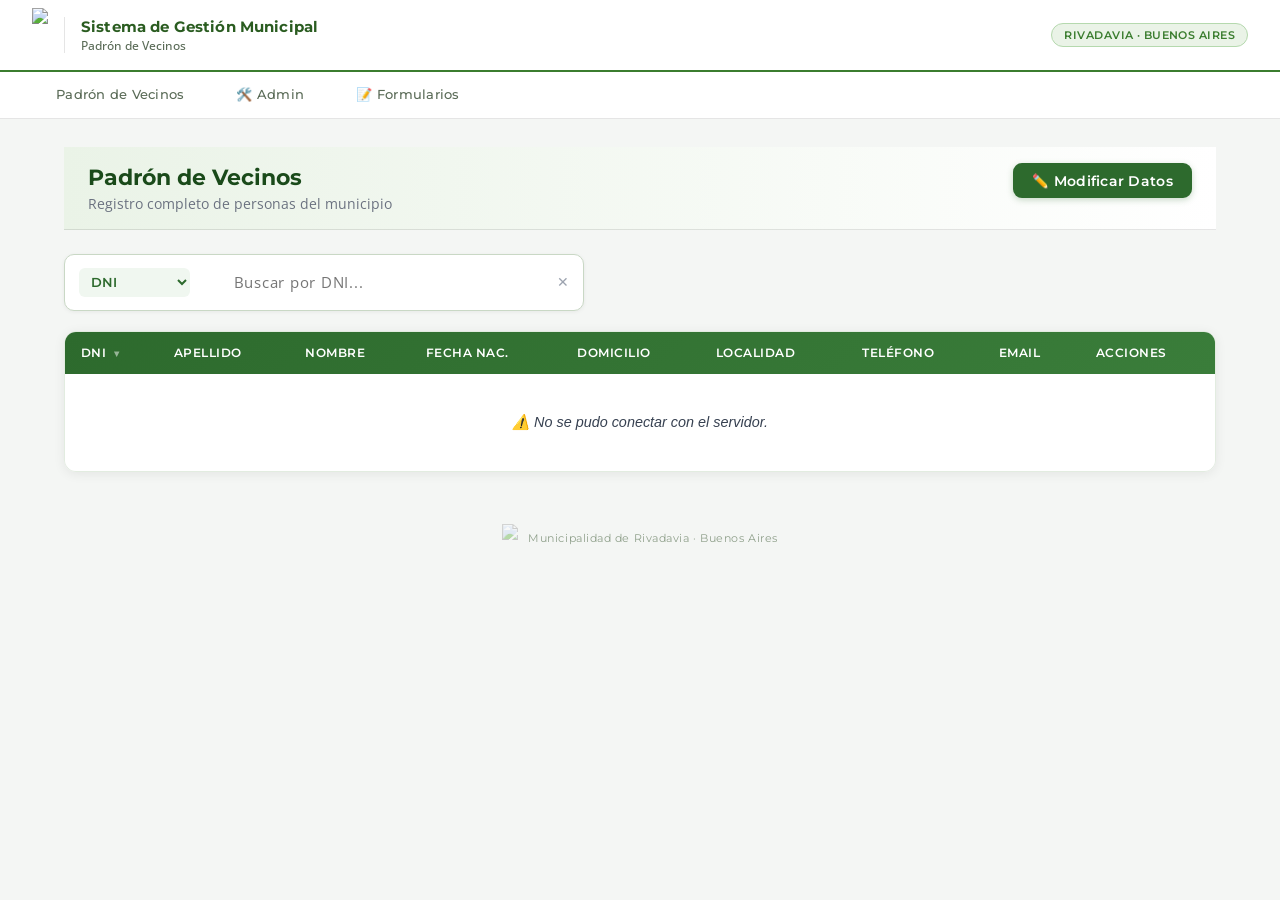
==== commit 8fedce6f: "fix: conexion y guardado de json en mongodb" ====
--- a/frontend/index.html
+++ b/frontend/index.html
@@ -19,6 +19,7 @@
 <div class="content">
     <div id="padron"></div>
     <div id="admin"></div>
+    <div id="public-forms"></div>
 </div>
 
 <div id="footer"></div>
@@ -33,5 +34,6 @@
 <script src="/frontend/js/padron-table.js"></script>
 <script src="/frontend/js/padron-form.js"></script>
 <script src="/frontend/js/admin-forms.js"></script>
+<script src="/frontend/js/public-forms.js"></script>
 </body>
 </html>
